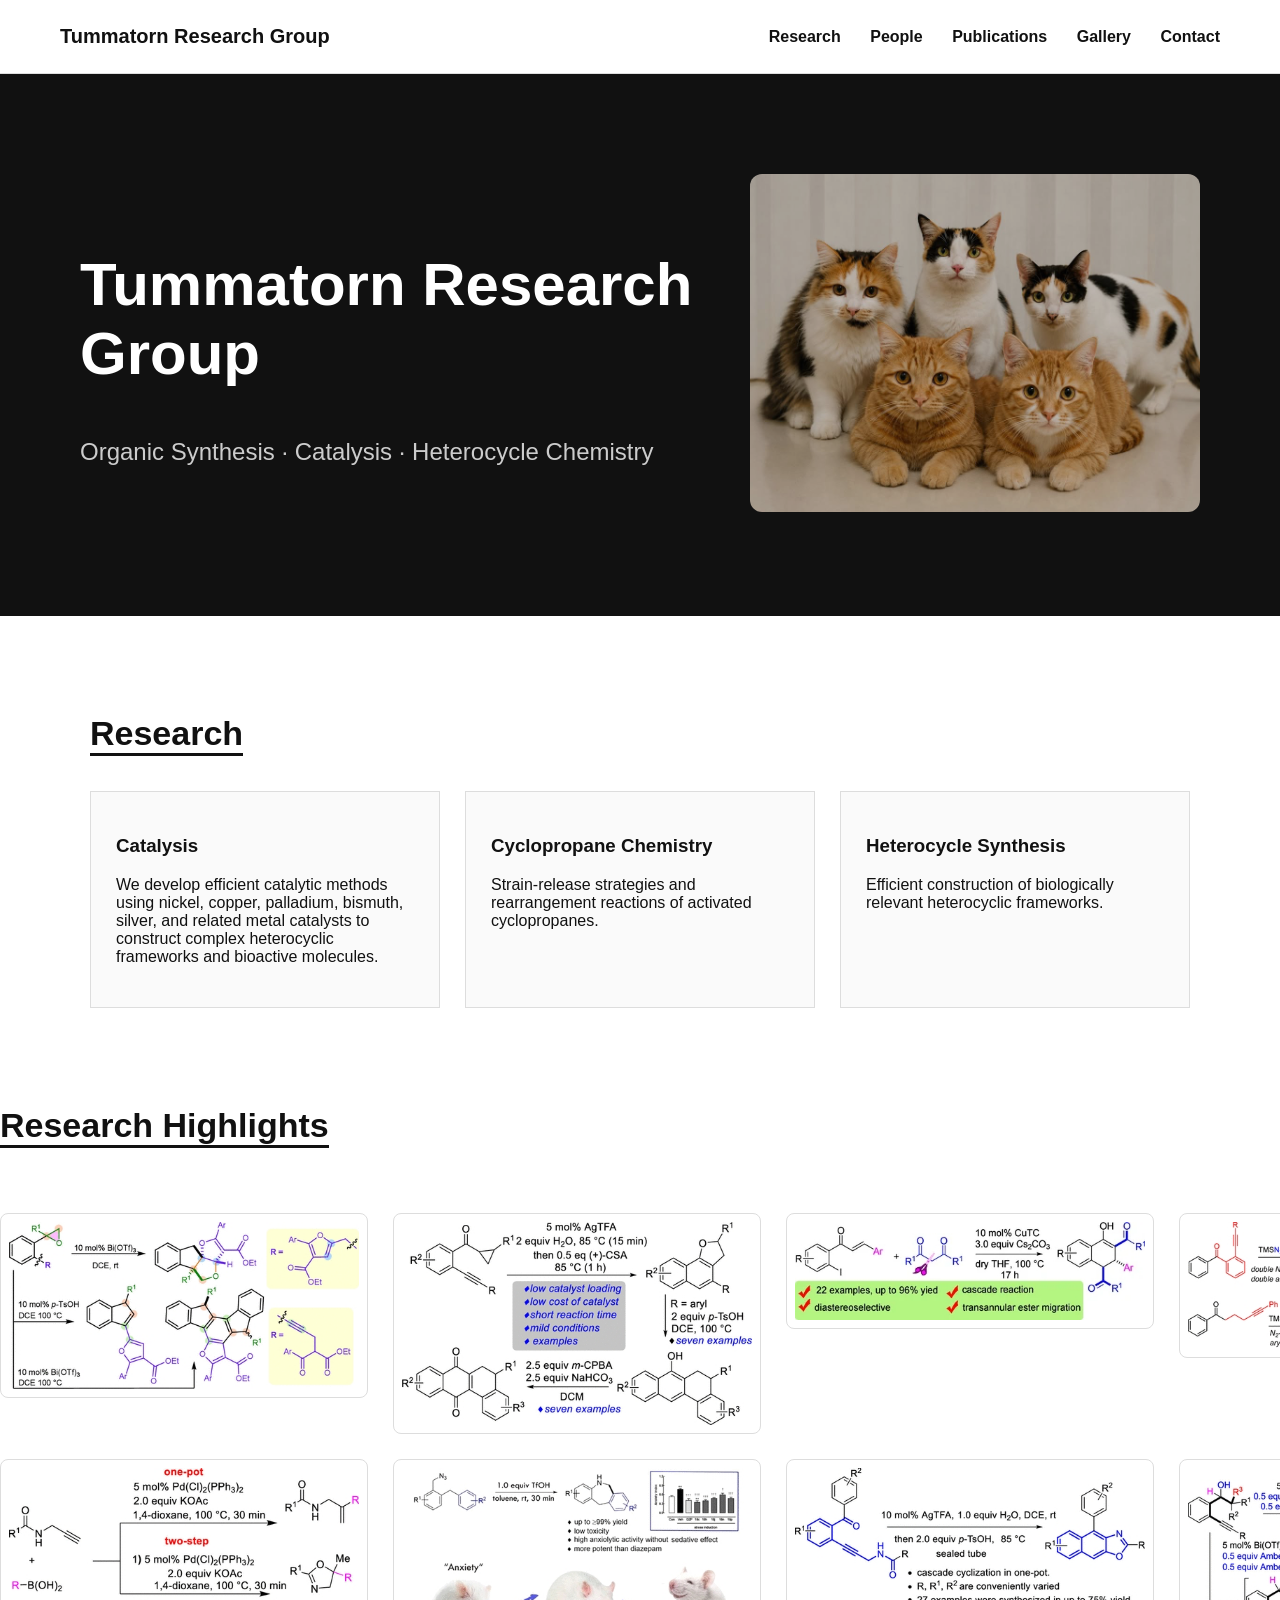
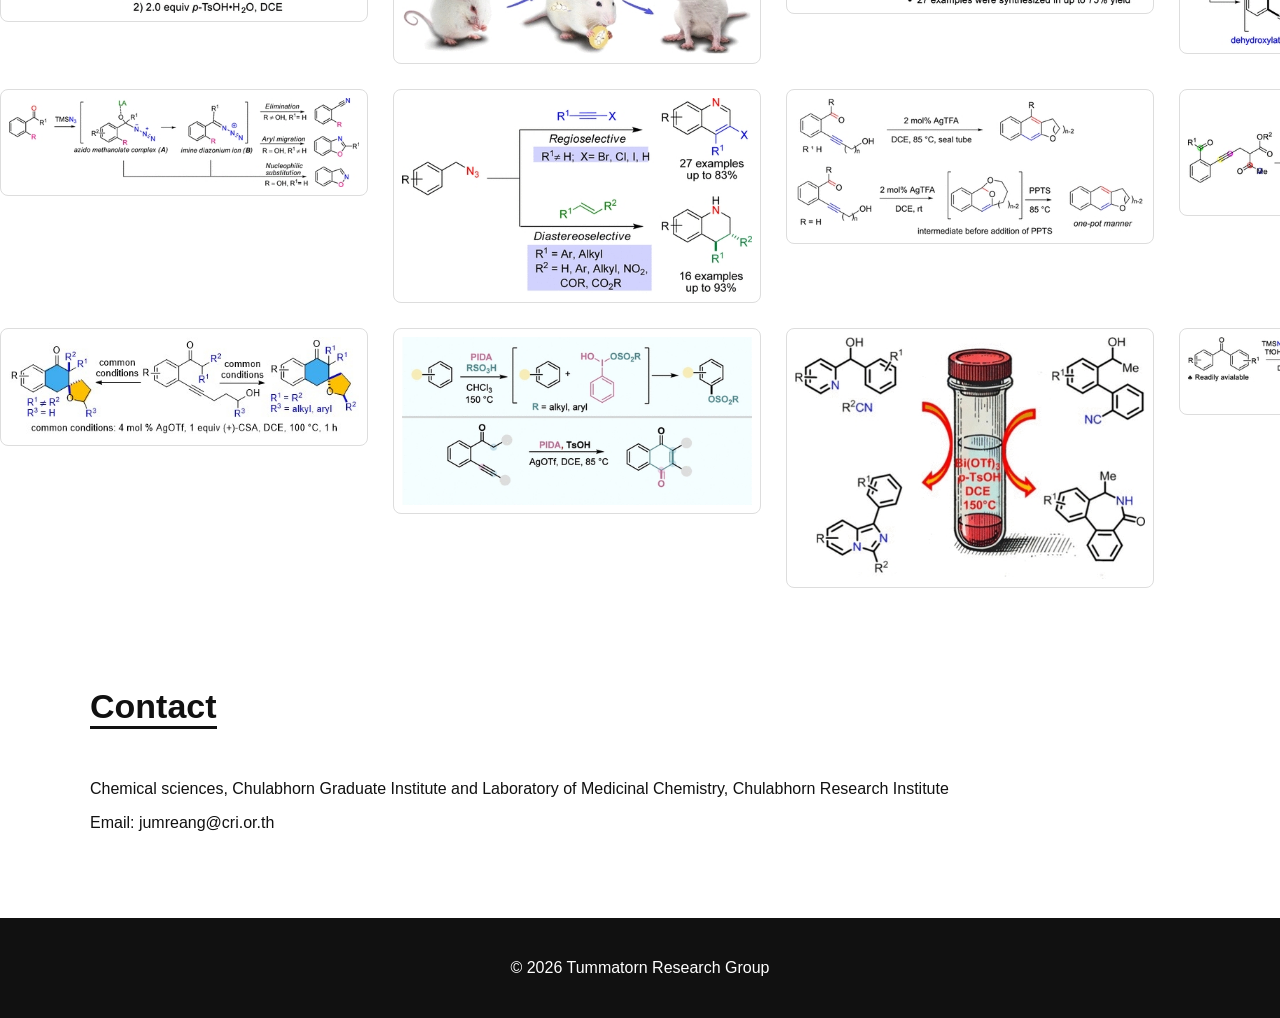
==== index.html @ 8739483e "Update index.html" ====
<!DOCTYPE html>
<html lang="en">
<head>
  <meta charset="UTF-8">
  <title>Tummatorn Research Group</title>
  <meta name="google-site-verification" content="fMdyhlniX2d-eX3j_eBW27ZruxDS_fB_TSDBjYBhzy8" />
  <meta name="description" content="Organic chemistry research group at Chulabhorn Graduate Institute focusing on catalysis, azide chemistry, nucleosides, and bioactive molecules.">
  <link rel="stylesheet" href="style.css?v=21">
</head>
<body>

<header>
  <div class="logo">Tummatorn Research Group</div>

  <nav>
  <a href="index.html#research">Research</a>
  <a href="people.html">People</a>
  <a href="publications.html">Publications</a>
  <a href="gallery.html">Gallery</a>
  <a href="index.html#contact">Contact</a>
</nav>
</header>

<section class="hero">

  <div class="hero-text">
    <h1>Tummatorn Research Group</h1>
    <p>Organic Synthesis · Catalysis · Heterocycle Chemistry</p>
  </div>

  <div class="hero-image">
    <img src="images/group-photo.jpg"
     alt="Research Group"
     style="width:450px !important; height:auto;">
  </div>

</section>

<section id="research">
  <h2>Research</h2>
  <div class="grid">
    <div class="card">
      <h3>Catalysis</h3>
      <p>We develop efficient catalytic methods using nickel, copper, palladium, bismuth, silver, and related metal catalysts to construct complex heterocyclic frameworks and bioactive molecules.</p>
    </div>
    <div class="card">
      <h3>Cyclopropane Chemistry</h3>
      <p>Strain-release strategies and rearrangement reactions of activated cyclopropanes.</p>
    </div>
    <div class="card">
      <h3>Heterocycle Synthesis</h3>
      <p>Efficient construction of biologically relevant heterocyclic frameworks.</p>
    </div>
  </div>
</section>
  </div>

  <h2>Research Highlights</h2>

<div style="display:grid;
            grid-template-columns:repeat(4, 1fr);
            gap:25px;
            justify-items:center;
            margin-top:30px;">

  <img src="images/research1.jpg"
     style="width:350px;
            height:auto;
            border:1px solid #ddd;
            border-radius:8px;
            padding:8px;
            background:white;">
  <img src="images/research2.jpg"
     style="width:350px;
            height:auto;
            border:1px solid #ddd;
            border-radius:8px;
            padding:8px;
            background:white;">
  <img src="images/research3.jpg"
     style="width:350px;
            height:auto;
            border:1px solid #ddd;
            border-radius:8px;
            padding:8px;
            background:white;">
  <img src="images/research4.jpg"
     style="width:350px;
            height:auto;
            border:1px solid #ddd;
            border-radius:8px;
            padding:8px;
            background:white;">


  <img src="images/research5.jpg"
     style="width:350px;
            height:auto;
            border:1px solid #ddd;
            border-radius:8px;
            padding:8px;
            background:white;">
  <img src="images/research6.jpg"
     style="width:350px;
            height:auto;
            border:1px solid #ddd;
            border-radius:8px;
            padding:8px;
            background:white;">
  <img src="images/research7.jpg"
     style="width:350px;
            height:auto;
            border:1px solid #ddd;
            border-radius:8px;
            padding:8px;
            background:white;">
  <img src="images/research8.jpg"
     style="width:350px;
            height:auto;
            border:1px solid #ddd;
            border-radius:8px;
            padding:8px;
            background:white;">

  <img src="images/research9.jpg"
     style="width:350px;
            height:auto;
            border:1px solid #ddd;
            border-radius:8px;
            padding:8px;
            background:white;">
  <img src="images/research10.jpg"
     style="width:350px;
            height:auto;
            border:1px solid #ddd;
            border-radius:8px;
            padding:8px;
            background:white;">
  <img src="images/research11.jpg"
     style="width:350px;
            height:auto;
            border:1px solid #ddd;
            border-radius:8px;
            padding:8px;
            background:white;">
  <img src="images/research12.jpg"
     style="width:350px;
            height:auto;
            border:1px solid #ddd;
            border-radius:8px;
            padding:8px;
            background:white;">

  <img src="images/research13.jpg"
     style="width:350px;
            height:auto;
            border:1px solid #ddd;
            border-radius:8px;
            padding:8px;
            background:white;">
  <img src="images/research14.jpg"
     style="width:350px;
            height:auto;
            border:1px solid #ddd;
            border-radius:8px;
            padding:8px;
            background:white;">
  <img src="images/research15.jpg"
     style="width:350px;
            height:auto;
            border:1px solid #ddd;
            border-radius:8px;
            padding:8px;
            background:white;">
  <img src="images/research16.jpg"
     style="width:350px;
            height:auto;
            border:1px solid #ddd;
            border-radius:8px;
            padding:8px;
            background:white;">

  
</div>

</section>

<section id="contact">
  <h2>Contact</h2>
  <p>Chemical sciences, Chulabhorn Graduate Institute and Laboratory of Medicinal Chemistry, Chulabhorn Research Institute </p>
  <p>Email: jumreang@cri.or.th</p>
</section>

<footer>
  <p>© 2026 Tummatorn Research Group</p>
</footer>

</body>
</html>
---- style.css ----
body {
  margin: 0;
  font-family: Arial, Helvetica, sans-serif;
  background: #ffffff;
  color: #111;
}

header {
  display: flex;
  justify-content: space-between;
  align-items: center;
  padding: 25px 60px;
  border-bottom: 1px solid #ddd;
  background: white;
}

.logo {
  font-weight: bold;
  font-size: 20px;
}

.logo a {
  color: #111;
  text-decoration: none;
}

nav a {
  margin-left: 25px;
  text-decoration: none;
  color: #111;
  font-weight: bold;
}

nav a:hover {
  border-bottom: 2px solid #111;
}

.hero {
  display: flex;
  justify-content: space-between;
  align-items: center;

  padding: 100px 80px;

  background: #111;
  color: white;
}

.hero-text {
  flex: 1;
}

.hero-text h1 {
  font-size: 60px;
}

.hero-text p {
  font-size: 24px;
  color: #ccc;
}

.hero-image img {
  width: 320px;
  opacity: 0.85;
  border-radius: 12px;
}
section {
  padding: 70px 90px;
}

h2 {
  font-size: 34px;
  border-bottom: 3px solid #111;
  display: inline-block;
  margin-bottom: 35px;
}

.grid {
  display: grid;
  grid-template-columns: repeat(3, 1fr);
  gap: 25px;
}

.card {
  border: 1px solid #ddd;
  padding: 25px;
  background: #fafafa;
}

footer {
  background: #111;
  color: white;
  text-align: center;
  padding: 25px;
}

/* Publications Page */

.pub-hero {
  padding: 90px 60px;
  background: #111;
  color: white;
  text-align: center;
}

.pub-hero h1 {
  font-size: 52px;
  margin-bottom: 15px;
}

.pub-hero p {
  color: #ccc;
}

.pub-count {
  color: white !important;
  font-weight: bold;
}

.pub-section {
  max-width: 1100px;
  margin: auto;
  padding: 60px;
}

.pub-list {
  list-style: none;
  padding-left: 0;
}

.pub-list li {
  border-bottom: 1px solid #ddd;
  padding-bottom: 15px;
  margin-bottom: 15px;
  line-height: 1.7;
}

.pub-number {
  font-weight: bold;
}
.people-grid {
  display: flex;
  flex-wrap: wrap;
  gap: 30px;
  margin-bottom: 50px;
}

.person-card {
  width: 250px;
  text-align: center;
}

.person-card img {
  width: 220px;
  height: 220px;
  object-fit: cover;
  border-radius: 50%;
}

.person-card h3 {
  margin-top: 15px;
  margin-bottom: 5px;
}

.alumni-list {
  margin-bottom: 30px;
  line-height: 1.8;
}
/* Better People Page */

.people-hero {
  padding: 90px 60px;
  background: #111;
  color: white;
  text-align: center;
}

.people-hero h1 {
  font-size: 52px;
  margin-bottom: 10px;
}

.people-section {
  max-width: 1200px;
  margin: auto;
  padding: 60px 40px;
}

.people-grid {
  display: grid;
  grid-template-columns: repeat(auto-fit, minmax(260px, 1fr));
  gap: 30px;
  margin-bottom: 70px;
}

.person-card {
  background: white;
  border: 1px solid #ddd;
  padding: 28px;
  text-align: center;
  min-height: 430px;
  box-shadow: 0 4px 14px rgba(0,0,0,0.08);
}

.person-card img {
  width: 210px;
  height: 210px;
  object-fit: cover;
  border-radius: 50%;
  display: block;
  margin: 0 auto 20px auto;
}

.person-card h3 {
  font-size: 22px;
  margin: 10px 0;
}

.person-card p {
  font-size: 15px;
  line-height: 1.45;
  margin: 12px 0;
}

.alumni-list {
  background: #fafafa;
  border-left: 4px solid #111;
  padding: 20px 30px;
  line-height: 1.8;
}
/* Publications page */
.pub-hero {
  padding: 90px 60px;
  background: #111;
  color: white;
  text-align: center;
}

.pub-hero h1 {
  font-size: 52px;
  margin-bottom: 10px;
}

.pub-hero p {
  color: #ccc;
  font-size: 18px;
}

.pub-section {
  max-width: 1100px;
  margin: auto;
  padding: 60px 40px;
}

.pub-count {
  font-weight: bold;
  margin-bottom: 35px;
}

.pub-list {
  line-height: 1.7;
  padding-left: 25px;
  margin-bottom: 55px;
}

.pub-list li {
  margin-bottom: 18px;
  padding-bottom: 16px;
  border-bottom: 1px solid #ddd;
}

.pub-list strong {
  font-weight: 700;
}

.pub-list em {
  font-style: italic;
}
/* ===== Publications Page ===== */

.pub-hero {
  padding: 90px 60px;
  background: #111;
  color: white;
  text-align: center;
}

.pub-hero h1 {
  font-size: 52px;
  margin-bottom: 10px;
}

.pub-hero p {
  color: #ccc;
  font-size: 18px;
}

.pub-section {
  max-width: 1100px;
  margin: auto;
  padding: 60px 40px;
}

.pub-count {
  font-weight: bold;
  margin-bottom: 35px;
}

.pub-list {
  line-height: 1.7;
  padding-left: 25px;
  margin-bottom: 55px;
}

.pub-list li {
  margin-bottom: 18px;
  padding-bottom: 16px;
  border-bottom: 1px solid #ddd;
}

.pub-list strong {
  font-weight: 700;
}

/* Research Highlights */

#research .research-gallery {
  display: grid !important;
  grid-template-columns: repeat(4, 1fr) !important;
  gap: 25px !important;
  margin-top: 30px !important;
}

#research .research-gallery img {
  width: 160px !important;
  height: 110px !important;

  object-fit: contain !important;

  border: 1px solid #ddd !important;
  border-radius: 8px !important;
  background: white !important;
  padding: 8px !important;

  display: block !important;
  margin: 0 auto !important;
}
.gallery-grid {
  display: grid;
  grid-template-columns: repeat(2, 1fr);
  gap: 30px;
}

.gallery-grid img {
  width: 100%;
  height: 320px;
  object-fit: cover;
  border-radius: 10px;
  border: 1px solid #ddd;
}
.pi-profile {
display: flex;
gap: 40px;
align-items: flex-start;
margin-bottom: 60px;
}

.pi-profile img {
width: 280px;
border-radius: 12px;
}

.pi-info {
flex: 1;
font-size: 15px;
line-height: 1.6;
}

.pi-info h3 {
margin-top: 0;
}

.pi-info h4 {
margin-top: 25px;
margin-bottom: 10px;
border-bottom: 1px solid #ddd;
padding-bottom: 5px;
}

.pi-info ul {
padding-left: 20px;
}
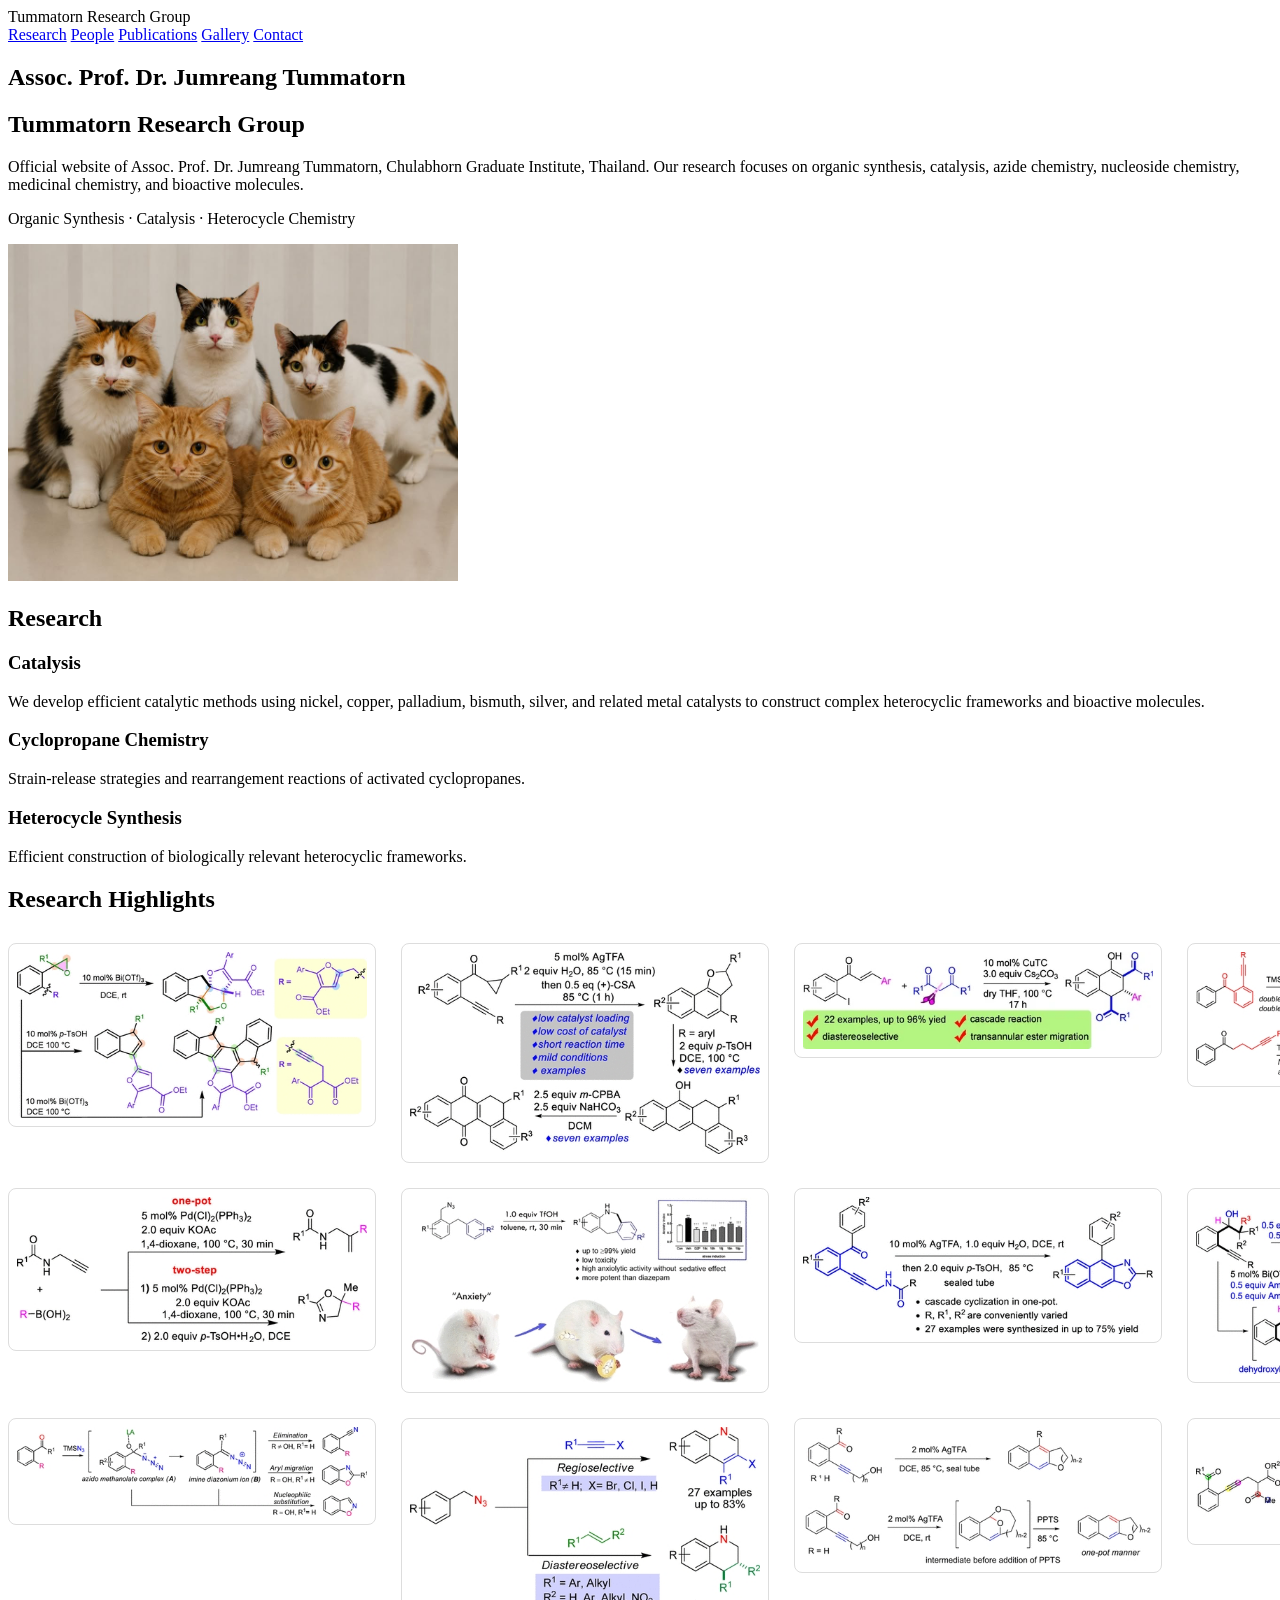
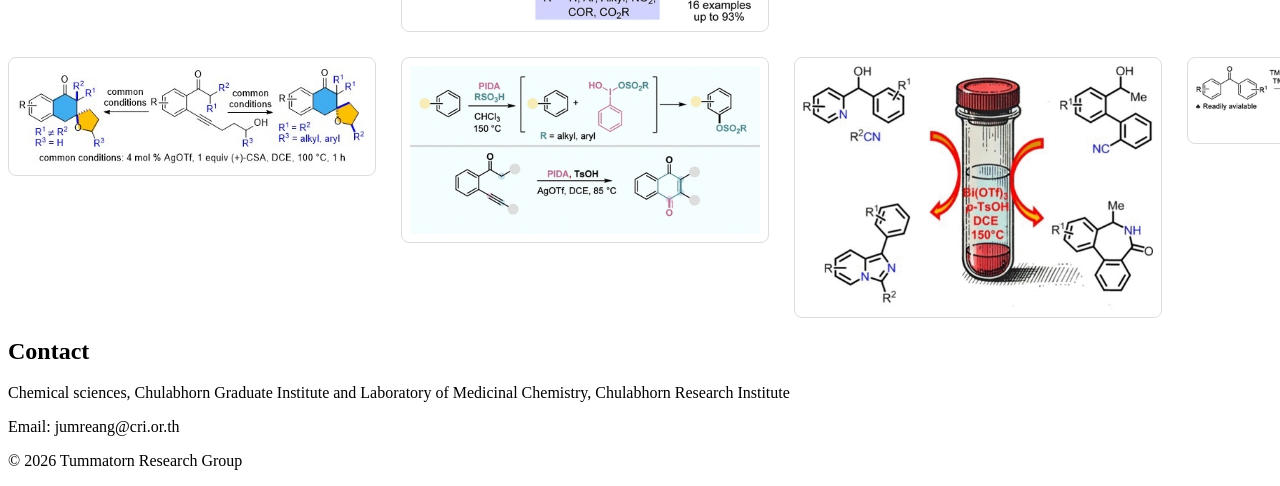
==== commit ea331ca1: "Update index.html" ====
--- a/index.html
+++ b/index.html
@@ -2,10 +2,32 @@
 <html lang="en">
 <head>
   <meta charset="UTF-8">
-  <title>Tummatorn Research Group</title>
-  <meta name="google-site-verification" content="fMdyhlniX2d-eX3j_eBW27ZruxDS_fB_TSDBjYBhzy8" />
-  <meta name="description" content="Organic chemistry research group at Chulabhorn Graduate Institute focusing on catalysis, azide chemistry, nucleosides, and bioactive molecules.">
-  <link rel="stylesheet" href="style.css?v=21">
+  <title>Assoc. Prof. Dr. Jumreang Tummatorn | Tummatorn Research Group</title>
+<meta name="description" content="Official website of Assoc. Prof. Dr. Jumreang Tummatorn, Chulabhorn Graduate Institute. Research in organic synthesis, catalysis, azide chemistry, nucleosides, medicinal chemistry, and bioactive molecules.">
+<link rel="canonical" href="https://jtummatorn-png.github.io/Tummatorn-research-group/">
+<script type="application/ld+json">
+{
+  "@context": "https://schema.org",
+  "@type": "Person",
+  "name": "Jumreang Tummatorn",
+  "honorificPrefix": "Assoc. Prof. Dr.",
+  "jobTitle": "Associate Professor",
+  "affiliation": {
+    "@type": "CollegeOrUniversity",
+    "name": "Chulabhorn Graduate Institute"
+  },
+  "worksFor": {
+    "@type": "Organization",
+    "name": "Chulabhorn Graduate Institute"
+  },
+  "url": "https://jtummatorn-png.github.io/Tummatorn-research-group/",
+  "sameAs": [
+    "ใส่ลิงก์ Google Scholar",
+    "ใส่ลิงก์ ORCID",
+    "ใส่ลิงก์ ResearchGate หรือ Scopus ถ้ามี"
+  ]
+}
+</script>  
 </head>
 <body>
 
@@ -24,7 +46,14 @@
 <section class="hero">
 
   <div class="hero-text">
-    <h1>Tummatorn Research Group</h1>
+<h1>Assoc. Prof. Dr. Jumreang Tummatorn</h1>
+<h2>Tummatorn Research Group</h2>
+    <p>
+Official website of Assoc. Prof. Dr. Jumreang Tummatorn, 
+Chulabhorn Graduate Institute, Thailand. 
+Our research focuses on organic synthesis, catalysis, azide chemistry, 
+nucleoside chemistry, medicinal chemistry, and bioactive molecules.
+</p>
     <p>Organic Synthesis · Catalysis · Heterocycle Chemistry</p>
   </div>
 
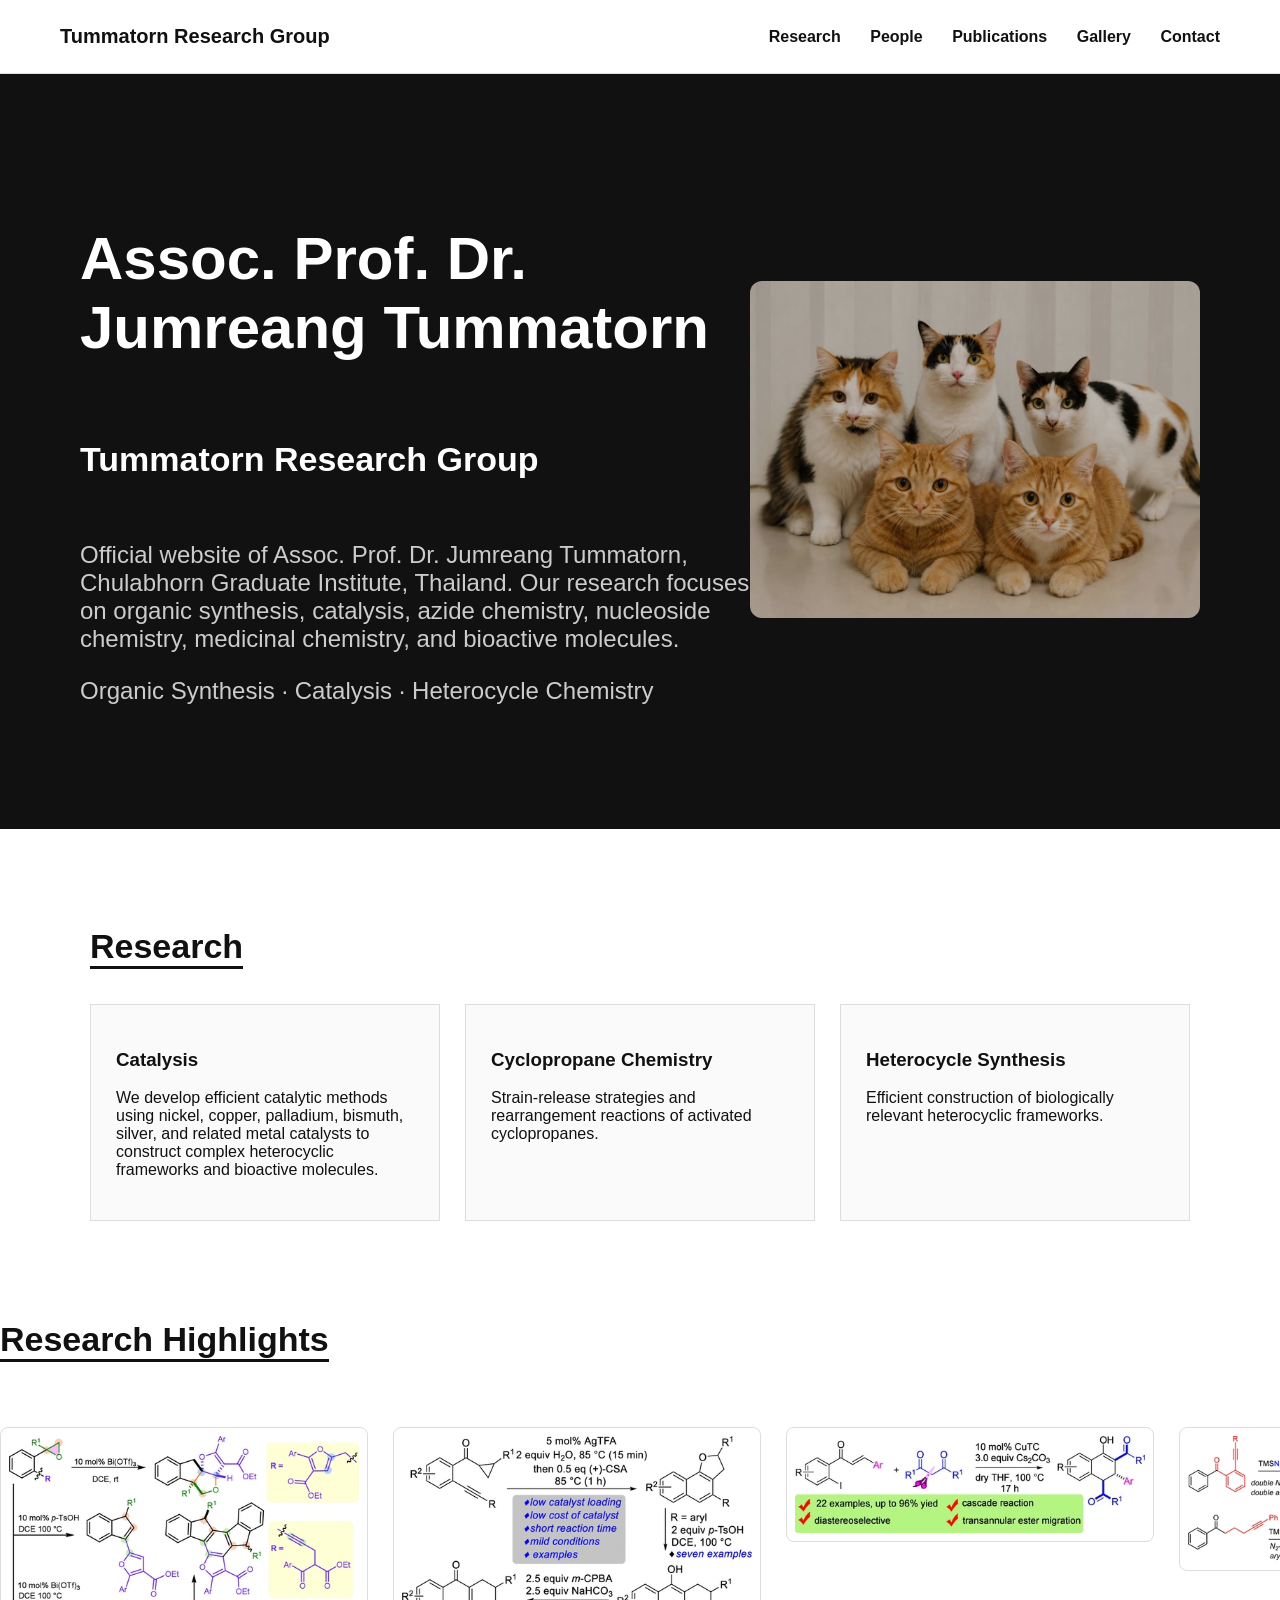
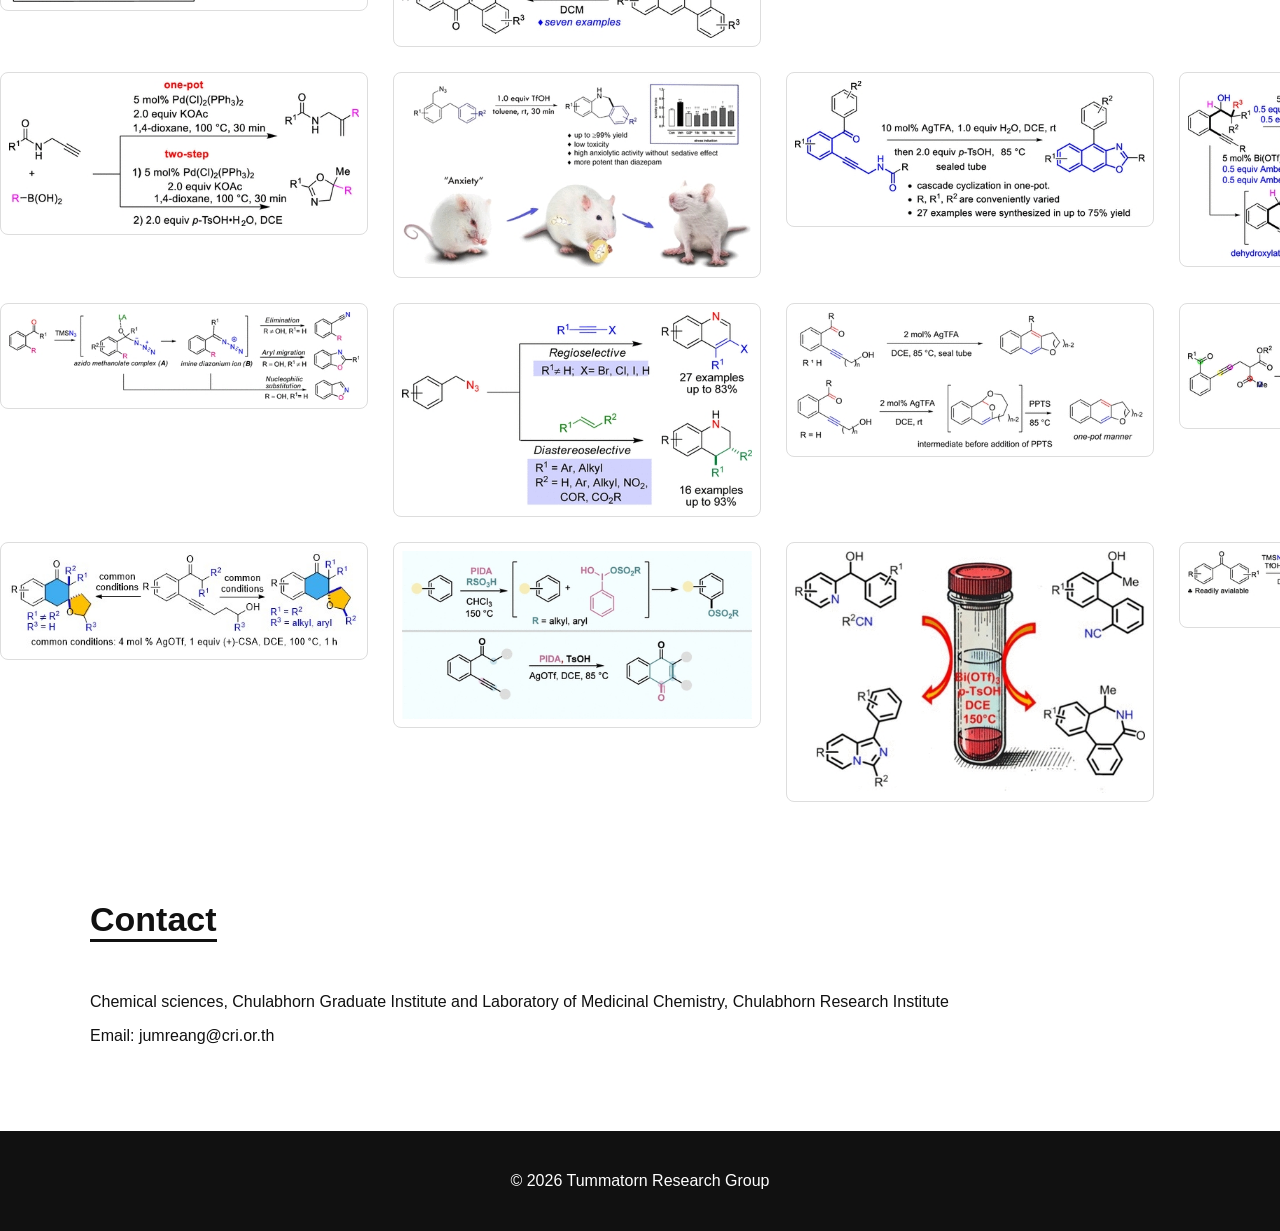
==== commit 17e05348: "Update index.html" ====
--- a/index.html
+++ b/index.html
@@ -5,29 +5,31 @@
   <title>Assoc. Prof. Dr. Jumreang Tummatorn | Tummatorn Research Group</title>
 <meta name="description" content="Official website of Assoc. Prof. Dr. Jumreang Tummatorn, Chulabhorn Graduate Institute. Research in organic synthesis, catalysis, azide chemistry, nucleosides, medicinal chemistry, and bioactive molecules.">
 <link rel="canonical" href="https://jtummatorn-png.github.io/Tummatorn-research-group/">
-<script type="application/ld+json">
-{
-  "@context": "https://schema.org",
-  "@type": "Person",
-  "name": "Jumreang Tummatorn",
-  "honorificPrefix": "Assoc. Prof. Dr.",
-  "jobTitle": "Associate Professor",
-  "affiliation": {
-    "@type": "CollegeOrUniversity",
-    "name": "Chulabhorn Graduate Institute"
-  },
-  "worksFor": {
-    "@type": "Organization",
-    "name": "Chulabhorn Graduate Institute"
-  },
-  "url": "https://jtummatorn-png.github.io/Tummatorn-research-group/",
-  "sameAs": [
-    "ใส่ลิงก์ Google Scholar",
-    "ใส่ลิงก์ ORCID",
-    "ใส่ลิงก์ ResearchGate หรือ Scopus ถ้ามี"
-  ]
-}
-</script>  
+<head>
+  <meta charset="UTF-8">
+  <title>Assoc. Prof. Dr. Jumreang Tummatorn | Tummatorn Research Group</title>
+  <meta name="description" content="Official website of Assoc. Prof. Dr. Jumreang Tummatorn, Chulabhorn Graduate Institute. Research in organic synthesis, catalysis, azide chemistry, nucleosides, medicinal chemistry, and bioactive molecules.">
+  <link rel="canonical" href="https://jtummatorn-png.github.io/Tummatorn-research-group/">
+  <link rel="stylesheet" href="style.css">
+
+  <script type="application/ld+json">
+  {
+    "@context": "https://schema.org",
+    "@type": "Person",
+    "name": "Jumreang Tummatorn",
+    "honorificPrefix": "Assoc. Prof. Dr.",
+    "jobTitle": "Associate Professor",
+    "affiliation": {
+      "@type": "CollegeOrUniversity",
+      "name": "Chulabhorn Graduate Institute"
+    },
+    "url": "https://jtummatorn-png.github.io/Tummatorn-research-group/",
+    "sameAs": [
+      "https://www.researchgate.net/profile/Jumreang-Tummatorn/research"
+    ]
+  }
+  </script>
+</head>
 </head>
 <body>
 
--- a/style.css
+++ b/style.css
@@ -0,0 +1,392 @@
+body {
+  margin: 0;
+  font-family: Arial, Helvetica, sans-serif;
+  background: #ffffff;
+  color: #111;
+}
+
+header {
+  display: flex;
+  justify-content: space-between;
+  align-items: center;
+  padding: 25px 60px;
+  border-bottom: 1px solid #ddd;
+  background: white;
+}
+
+.logo {
+  font-weight: bold;
+  font-size: 20px;
+}
+
+.logo a {
+  color: #111;
+  text-decoration: none;
+}
+
+nav a {
+  margin-left: 25px;
+  text-decoration: none;
+  color: #111;
+  font-weight: bold;
+}
+
+nav a:hover {
+  border-bottom: 2px solid #111;
+}
+
+.hero {
+  display: flex;
+  justify-content: space-between;
+  align-items: center;
+
+  padding: 100px 80px;
+
+  background: #111;
+  color: white;
+}
+
+.hero-text {
+  flex: 1;
+}
+
+.hero-text h1 {
+  font-size: 60px;
+}
+
+.hero-text p {
+  font-size: 24px;
+  color: #ccc;
+}
+
+.hero-image img {
+  width: 320px;
+  opacity: 0.85;
+  border-radius: 12px;
+}
+section {
+  padding: 70px 90px;
+}
+
+h2 {
+  font-size: 34px;
+  border-bottom: 3px solid #111;
+  display: inline-block;
+  margin-bottom: 35px;
+}
+
+.grid {
+  display: grid;
+  grid-template-columns: repeat(3, 1fr);
+  gap: 25px;
+}
+
+.card {
+  border: 1px solid #ddd;
+  padding: 25px;
+  background: #fafafa;
+}
+
+footer {
+  background: #111;
+  color: white;
+  text-align: center;
+  padding: 25px;
+}
+
+/* Publications Page */
+
+.pub-hero {
+  padding: 90px 60px;
+  background: #111;
+  color: white;
+  text-align: center;
+}
+
+.pub-hero h1 {
+  font-size: 52px;
+  margin-bottom: 15px;
+}
+
+.pub-hero p {
+  color: #ccc;
+}
+
+.pub-count {
+  color: white !important;
+  font-weight: bold;
+}
+
+.pub-section {
+  max-width: 1100px;
+  margin: auto;
+  padding: 60px;
+}
+
+.pub-list {
+  list-style: none;
+  padding-left: 0;
+}
+
+.pub-list li {
+  border-bottom: 1px solid #ddd;
+  padding-bottom: 15px;
+  margin-bottom: 15px;
+  line-height: 1.7;
+}
+
+.pub-number {
+  font-weight: bold;
+}
+.people-grid {
+  display: flex;
+  flex-wrap: wrap;
+  gap: 30px;
+  margin-bottom: 50px;
+}
+
+.person-card {
+  width: 250px;
+  text-align: center;
+}
+
+.person-card img {
+  width: 220px;
+  height: 220px;
+  object-fit: cover;
+  border-radius: 50%;
+}
+
+.person-card h3 {
+  margin-top: 15px;
+  margin-bottom: 5px;
+}
+
+.alumni-list {
+  margin-bottom: 30px;
+  line-height: 1.8;
+}
+/* Better People Page */
+
+.people-hero {
+  padding: 90px 60px;
+  background: #111;
+  color: white;
+  text-align: center;
+}
+
+.people-hero h1 {
+  font-size: 52px;
+  margin-bottom: 10px;
+}
+
+.people-section {
+  max-width: 1200px;
+  margin: auto;
+  padding: 60px 40px;
+}
+
+.people-grid {
+  display: grid;
+  grid-template-columns: repeat(auto-fit, minmax(260px, 1fr));
+  gap: 30px;
+  margin-bottom: 70px;
+}
+
+.person-card {
+  background: white;
+  border: 1px solid #ddd;
+  padding: 28px;
+  text-align: center;
+  min-height: 430px;
+  box-shadow: 0 4px 14px rgba(0,0,0,0.08);
+}
+
+.person-card img {
+  width: 210px;
+  height: 210px;
+  object-fit: cover;
+  border-radius: 50%;
+  display: block;
+  margin: 0 auto 20px auto;
+}
+
+.person-card h3 {
+  font-size: 22px;
+  margin: 10px 0;
+}
+
+.person-card p {
+  font-size: 15px;
+  line-height: 1.45;
+  margin: 12px 0;
+}
+
+.alumni-list {
+  background: #fafafa;
+  border-left: 4px solid #111;
+  padding: 20px 30px;
+  line-height: 1.8;
+}
+/* Publications page */
+.pub-hero {
+  padding: 90px 60px;
+  background: #111;
+  color: white;
+  text-align: center;
+}
+
+.pub-hero h1 {
+  font-size: 52px;
+  margin-bottom: 10px;
+}
+
+.pub-hero p {
+  color: #ccc;
+  font-size: 18px;
+}
+
+.pub-section {
+  max-width: 1100px;
+  margin: auto;
+  padding: 60px 40px;
+}
+
+.pub-count {
+  font-weight: bold;
+  margin-bottom: 35px;
+}
+
+.pub-list {
+  line-height: 1.7;
+  padding-left: 25px;
+  margin-bottom: 55px;
+}
+
+.pub-list li {
+  margin-bottom: 18px;
+  padding-bottom: 16px;
+  border-bottom: 1px solid #ddd;
+}
+
+.pub-list strong {
+  font-weight: 700;
+}
+
+.pub-list em {
+  font-style: italic;
+}
+/* ===== Publications Page ===== */
+
+.pub-hero {
+  padding: 90px 60px;
+  background: #111;
+  color: white;
+  text-align: center;
+}
+
+.pub-hero h1 {
+  font-size: 52px;
+  margin-bottom: 10px;
+}
+
+.pub-hero p {
+  color: #ccc;
+  font-size: 18px;
+}
+
+.pub-section {
+  max-width: 1100px;
+  margin: auto;
+  padding: 60px 40px;
+}
+
+.pub-count {
+  font-weight: bold;
+  margin-bottom: 35px;
+}
+
+.pub-list {
+  line-height: 1.7;
+  padding-left: 25px;
+  margin-bottom: 55px;
+}
+
+.pub-list li {
+  margin-bottom: 18px;
+  padding-bottom: 16px;
+  border-bottom: 1px solid #ddd;
+}
+
+.pub-list strong {
+  font-weight: 700;
+}
+
+/* Research Highlights */
+
+#research .research-gallery {
+  display: grid !important;
+  grid-template-columns: repeat(4, 1fr) !important;
+  gap: 25px !important;
+  margin-top: 30px !important;
+}
+
+#research .research-gallery img {
+  width: 160px !important;
+  height: 110px !important;
+
+  object-fit: contain !important;
+
+  border: 1px solid #ddd !important;
+  border-radius: 8px !important;
+  background: white !important;
+  padding: 8px !important;
+
+  display: block !important;
+  margin: 0 auto !important;
+}
+.gallery-grid {
+  display: grid;
+  grid-template-columns: repeat(2, 1fr);
+  gap: 30px;
+}
+
+.gallery-grid img {
+  width: 100%;
+  height: 320px;
+  object-fit: cover;
+  border-radius: 10px;
+  border: 1px solid #ddd;
+}
+.pi-profile {
+display: flex;
+gap: 40px;
+align-items: flex-start;
+margin-bottom: 60px;
+}
+
+.pi-profile img {
+width: 280px;
+border-radius: 12px;
+}
+
+.pi-info {
+flex: 1;
+font-size: 15px;
+line-height: 1.6;
+}
+
+.pi-info h3 {
+margin-top: 0;
+}
+
+.pi-info h4 {
+margin-top: 25px;
+margin-bottom: 10px;
+border-bottom: 1px solid #ddd;
+padding-bottom: 5px;
+}
+
+.pi-info ul {
+padding-left: 20px;
+}
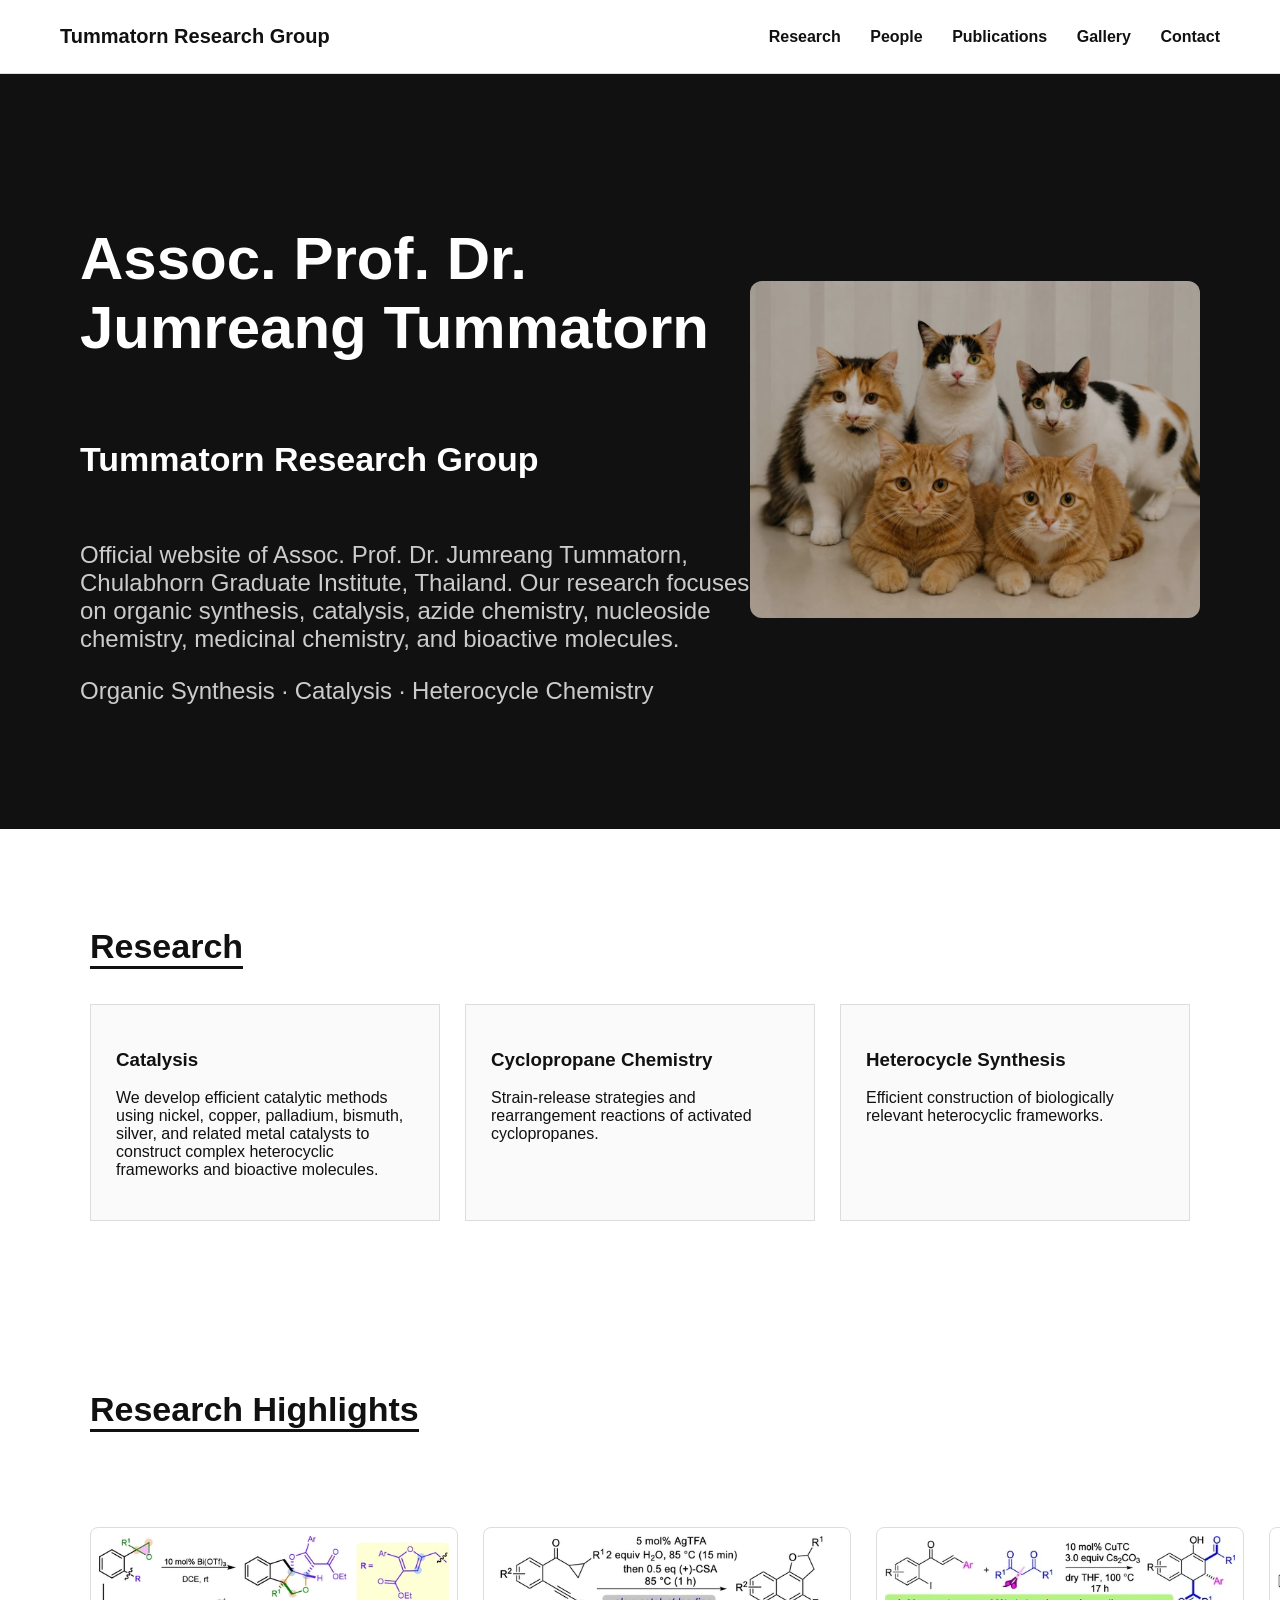
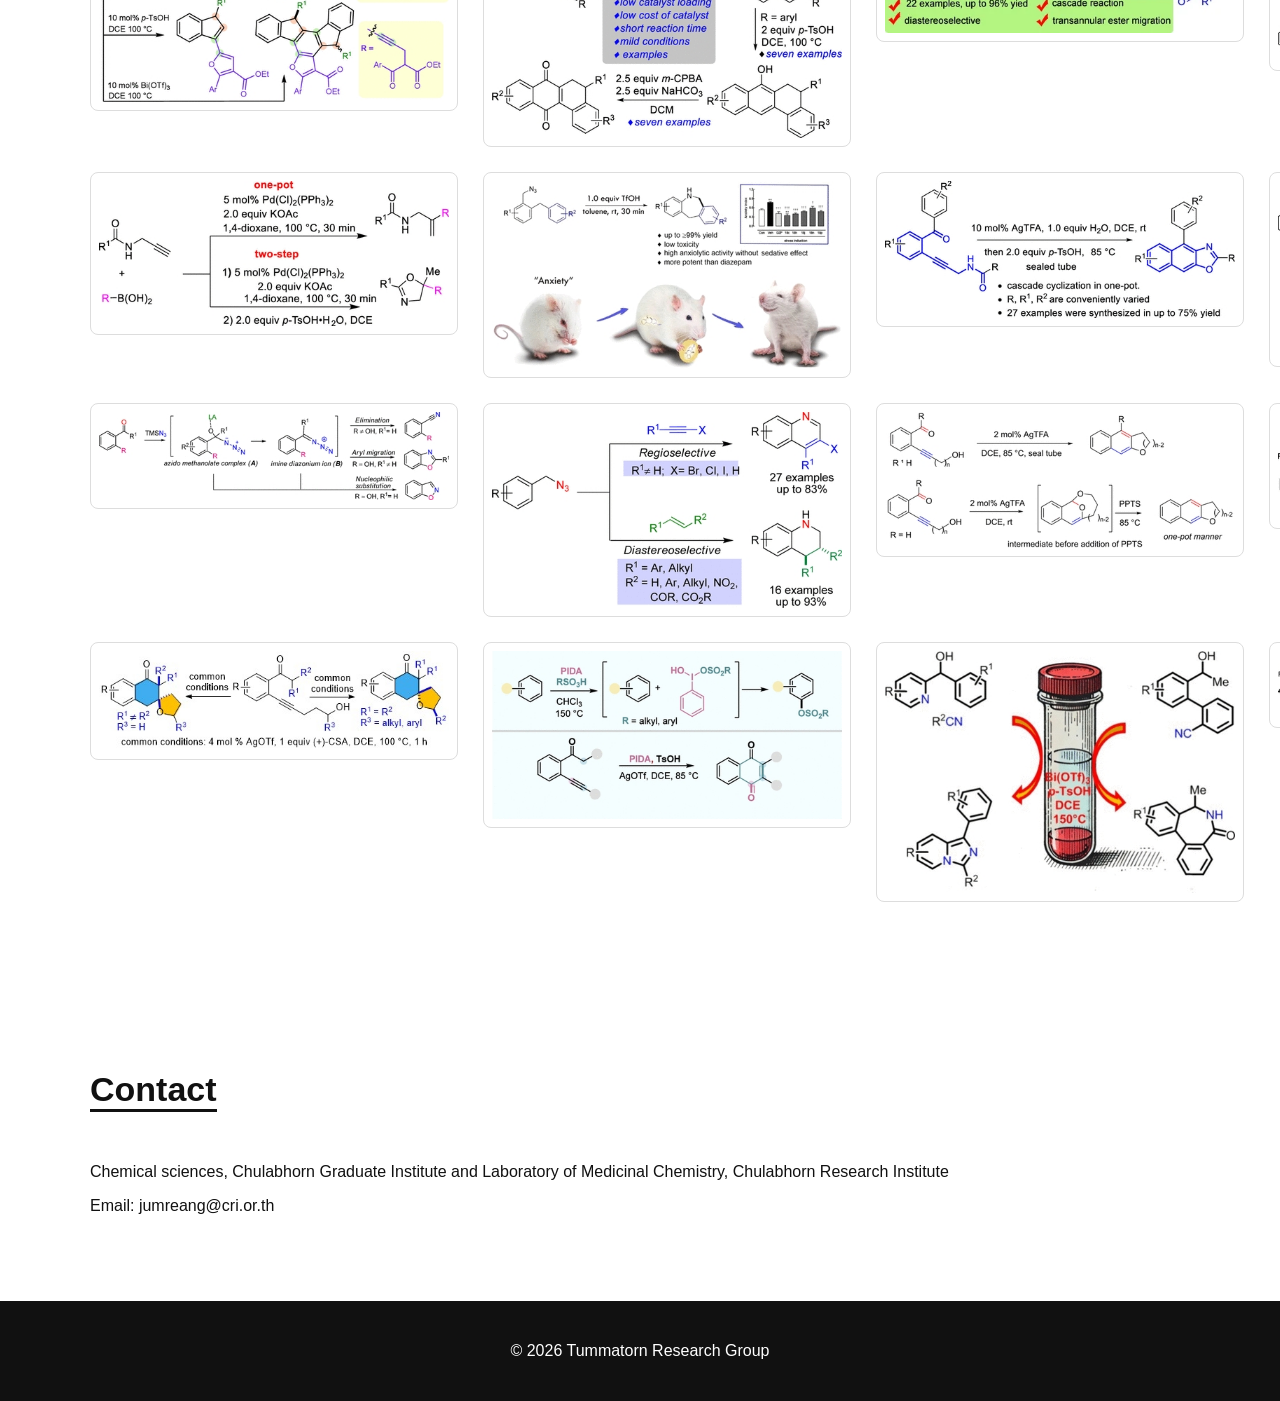
==== commit 673653e2: "Update index.html" ====
--- a/index.html
+++ b/index.html
@@ -1,10 +1,5 @@
 <!DOCTYPE html>
 <html lang="en">
-<head>
-  <meta charset="UTF-8">
-  <title>Assoc. Prof. Dr. Jumreang Tummatorn | Tummatorn Research Group</title>
-<meta name="description" content="Official website of Assoc. Prof. Dr. Jumreang Tummatorn, Chulabhorn Graduate Institute. Research in organic synthesis, catalysis, azide chemistry, nucleosides, medicinal chemistry, and bioactive molecules.">
-<link rel="canonical" href="https://jtummatorn-png.github.io/Tummatorn-research-group/">
 <head>
   <meta charset="UTF-8">
   <title>Assoc. Prof. Dr. Jumreang Tummatorn | Tummatorn Research Group</title>
@@ -30,7 +25,6 @@
   }
   </script>
 </head>
-</head>
 <body>
 
 <header>
@@ -82,11 +76,17 @@
       <h3>Heterocycle Synthesis</h3>
       <p>Efficient construction of biologically relevant heterocyclic frameworks.</p>
     </div>
-  </div>
-</section>
-  </div>
-
+  
+</section>
+
+<section>
   <h2>Research Highlights</h2>
+
+  <div style="display:grid;
+              grid-template-columns:repeat(4, 1fr);
+              gap:25px;
+              justify-items:center;
+              margin-top:30px;">
 
 <div style="display:grid;
             grid-template-columns:repeat(4, 1fr);
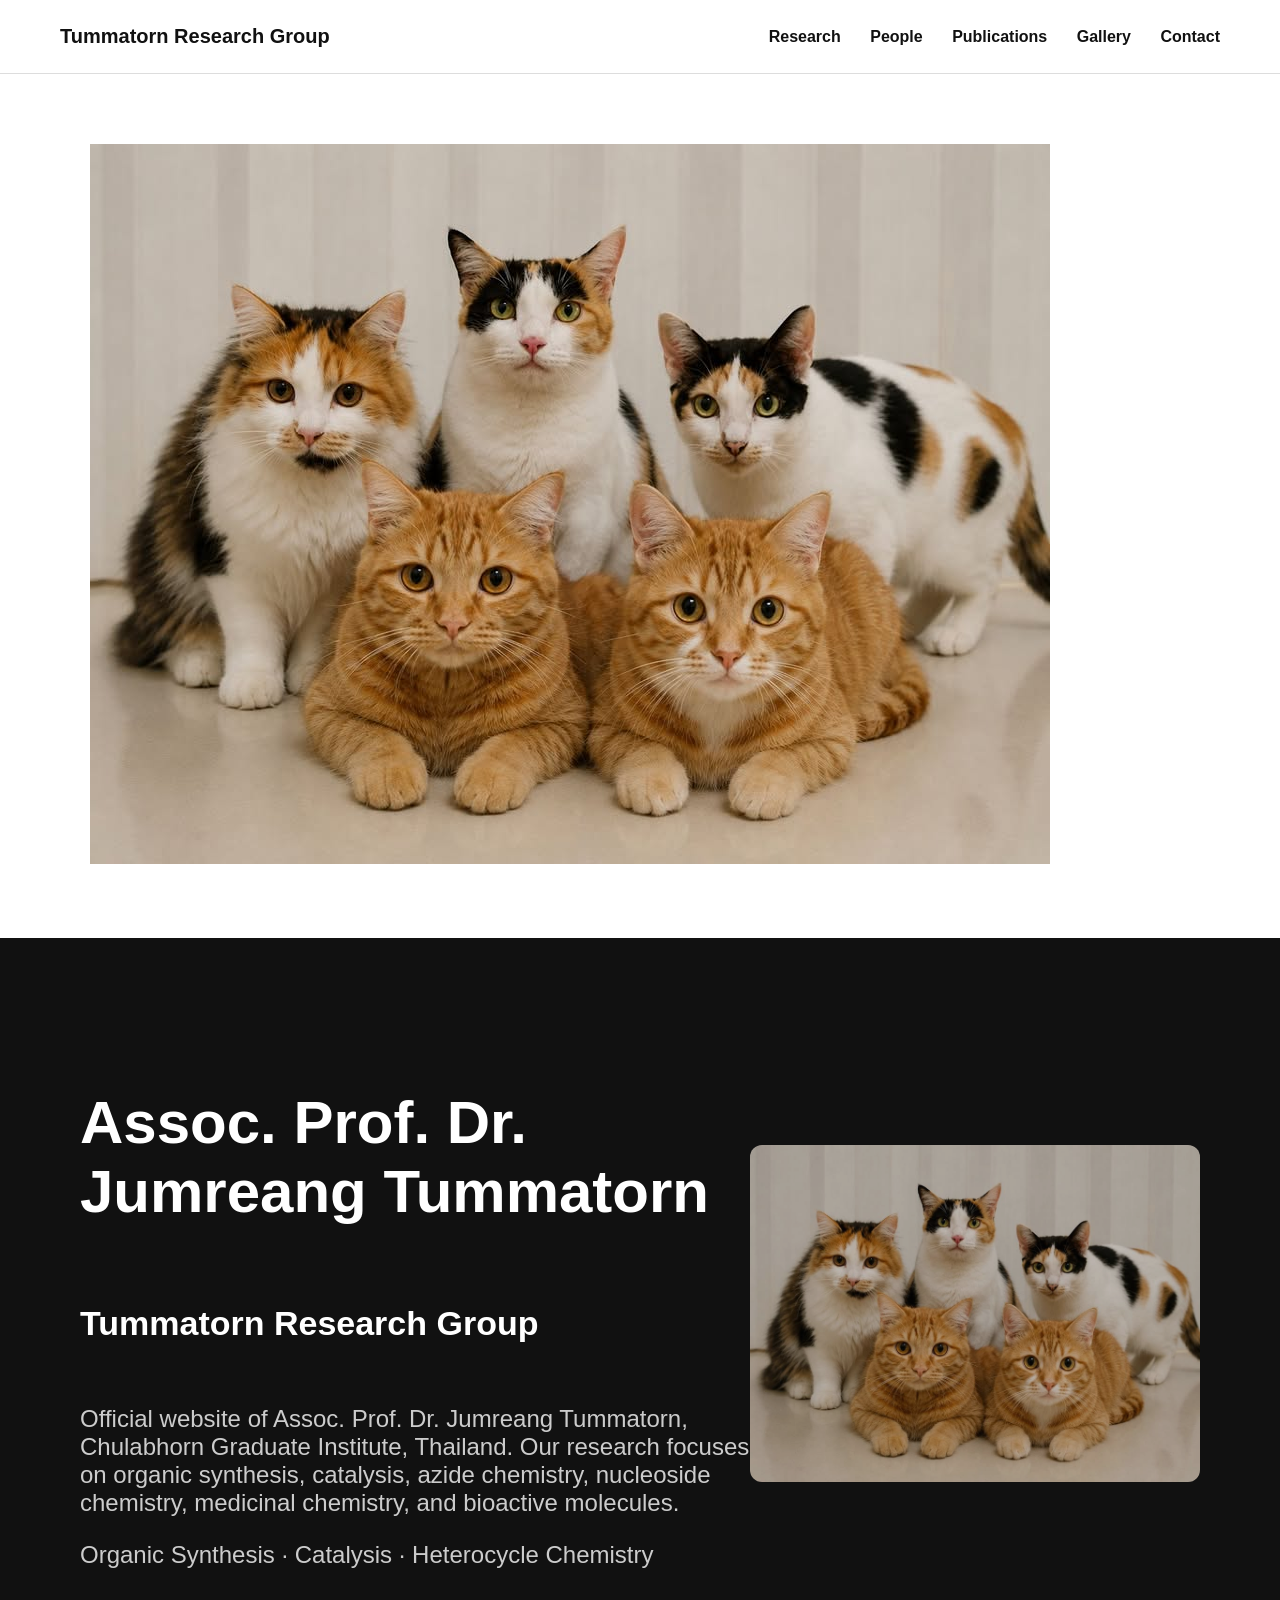
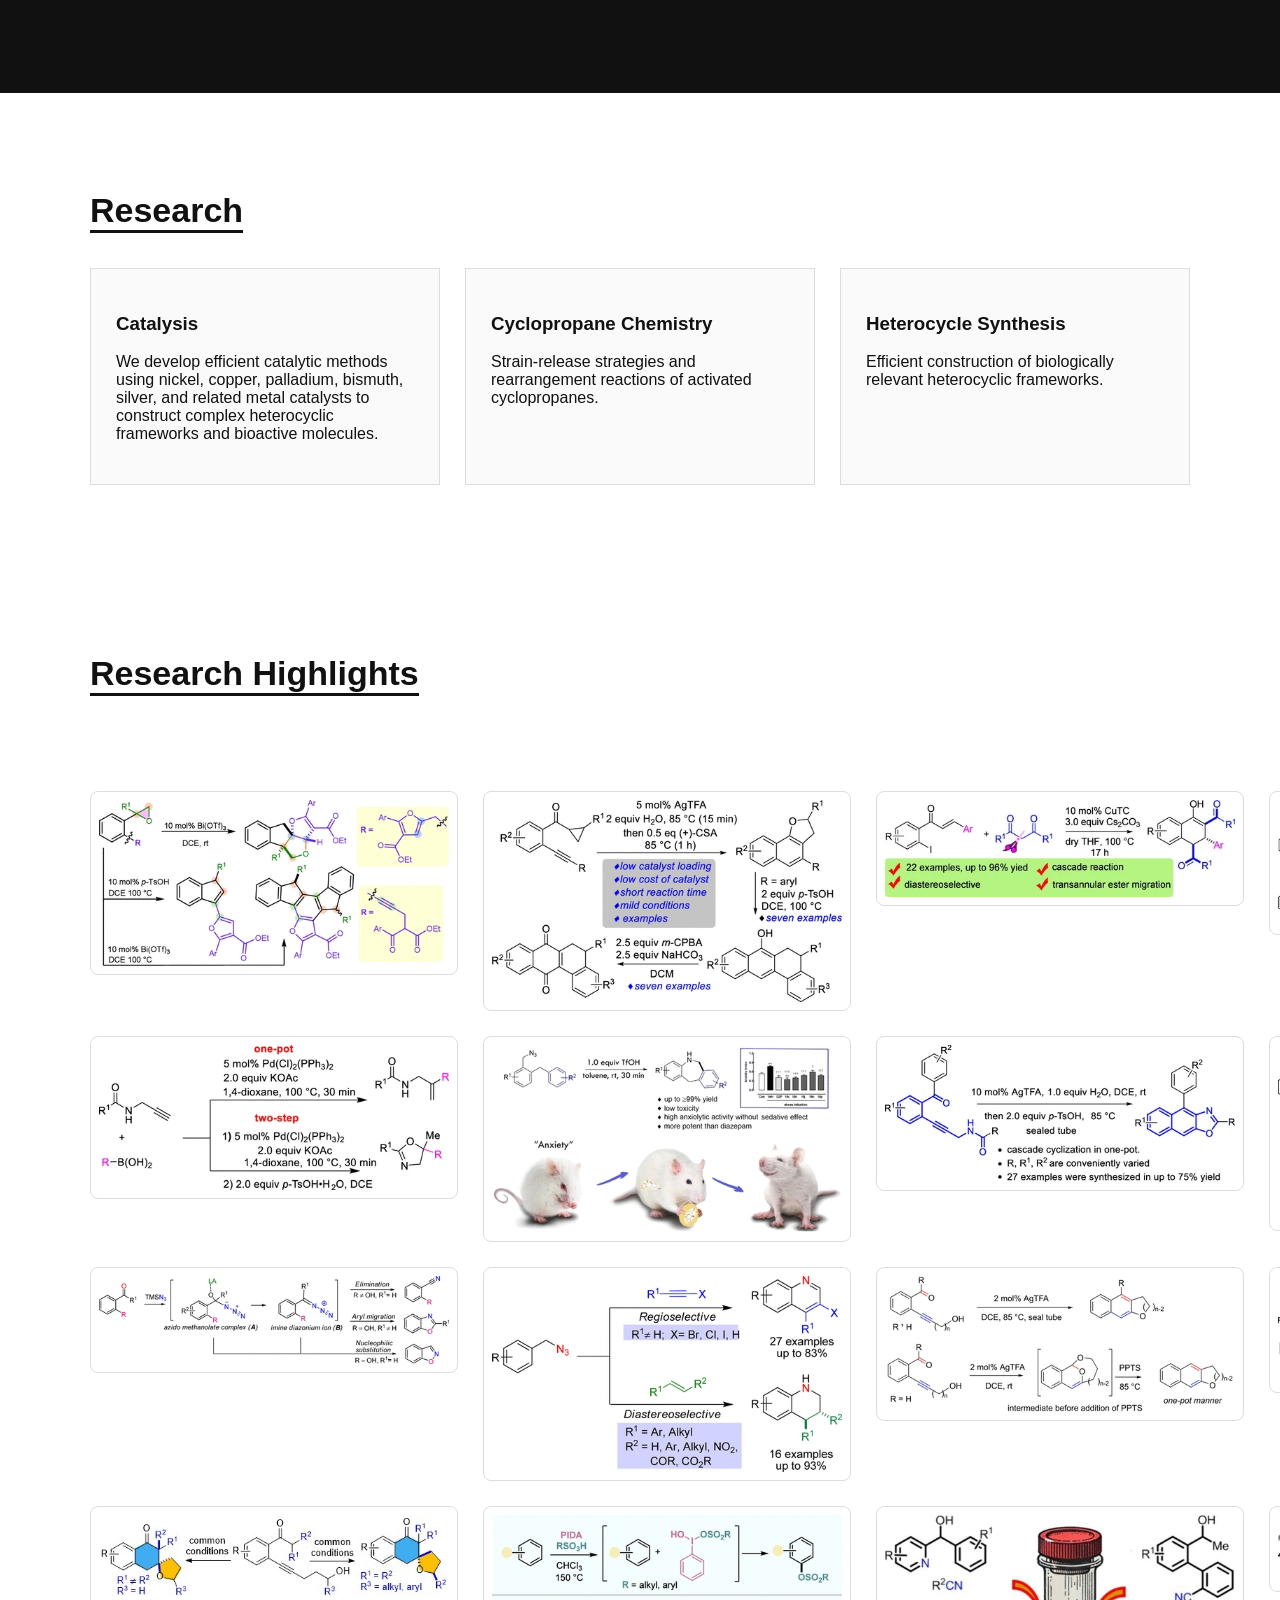
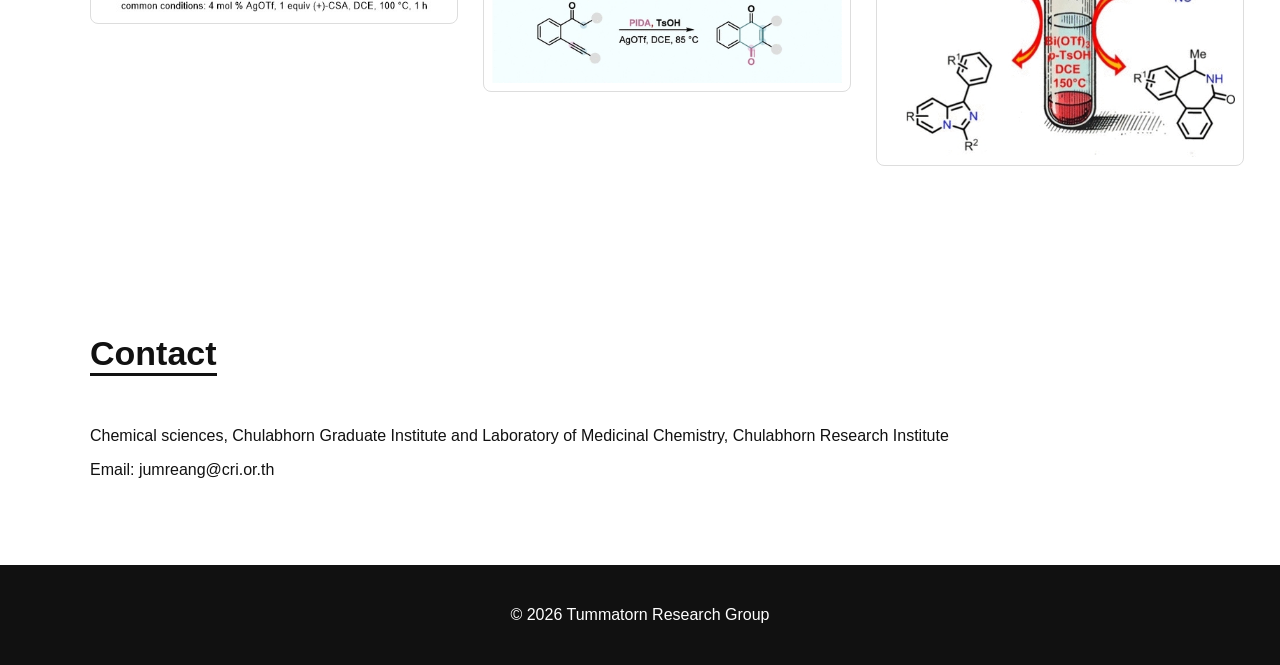
==== commit 8a3313c9: "Update index.html" ====
--- a/index.html
+++ b/index.html
@@ -38,7 +38,11 @@
   <a href="index.html#contact">Contact</a>
 </nav>
 </header>
-
+<section class="group-photo-section">
+    <img src="images/group-photo.jpg"
+         alt="Tummatorn Research Group"
+         class="group-photo">
+</section>
 <section class="hero">
 
   <div class="hero-text">
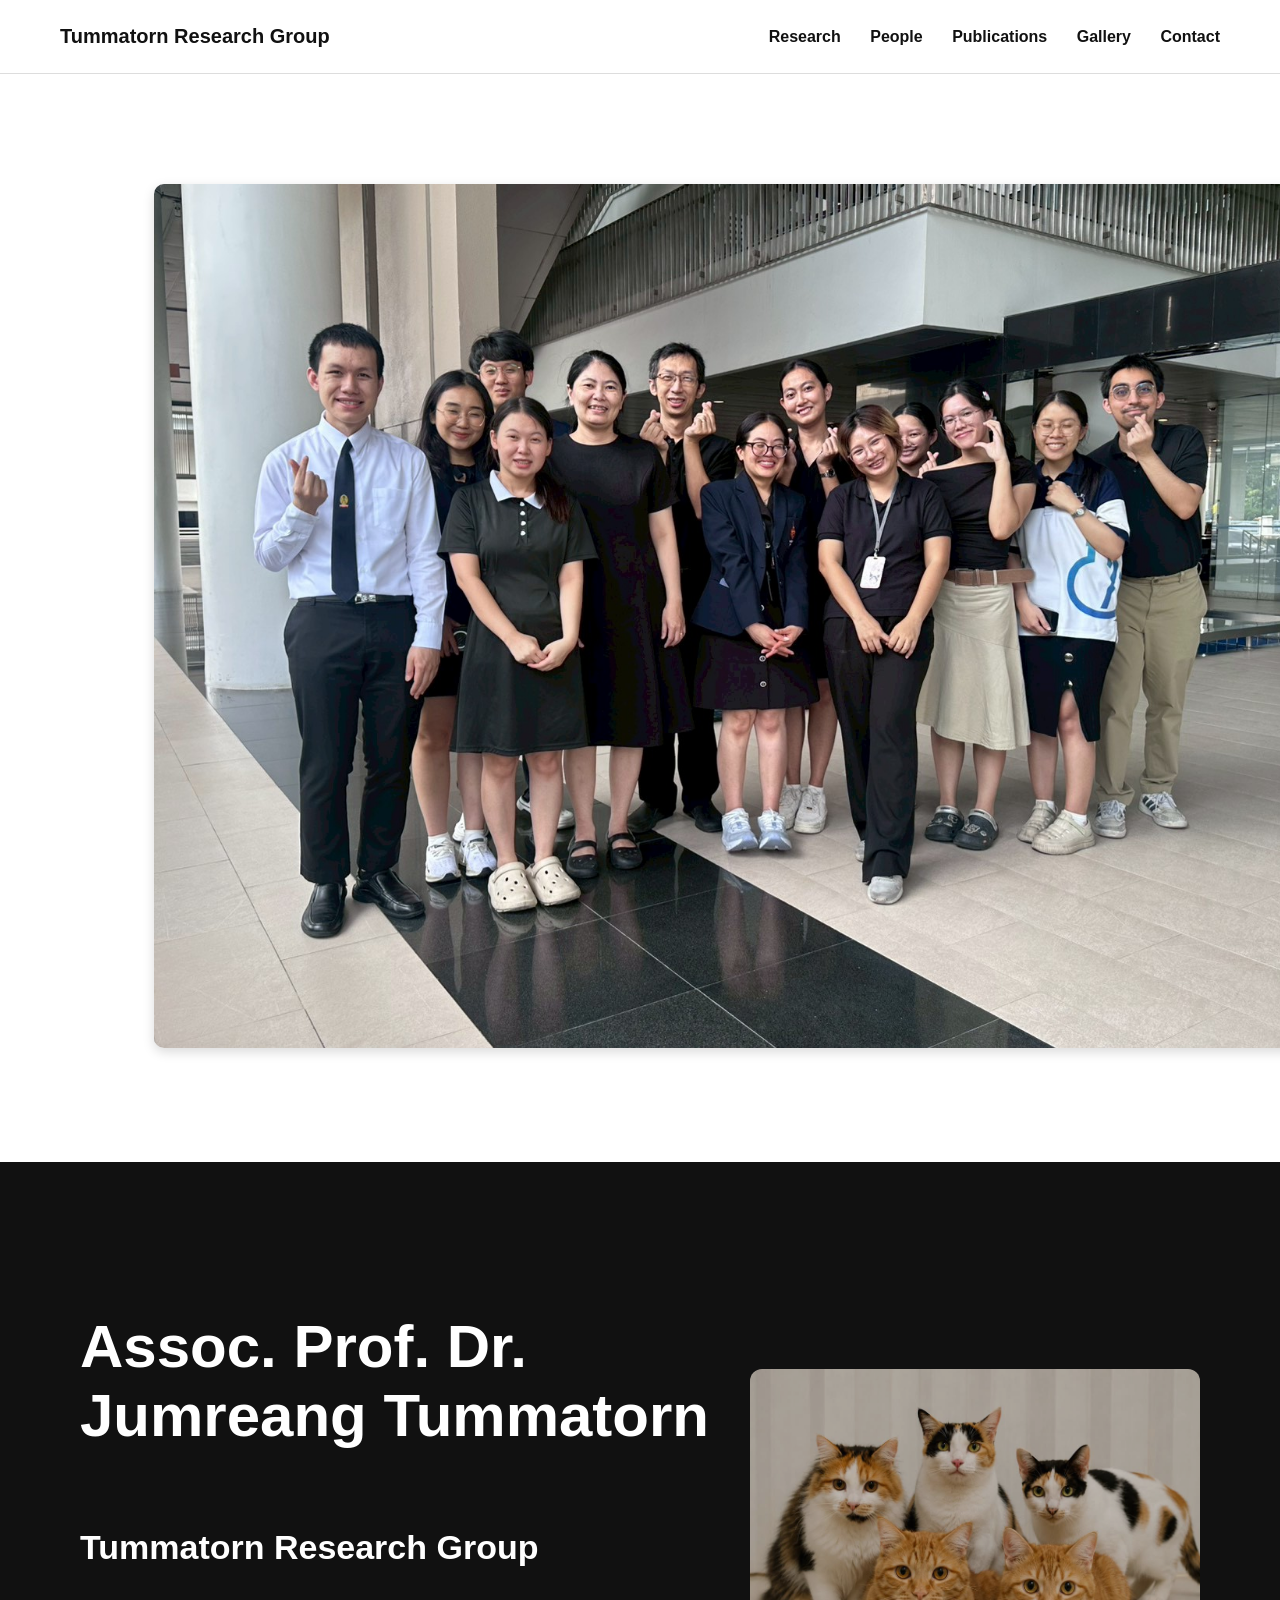
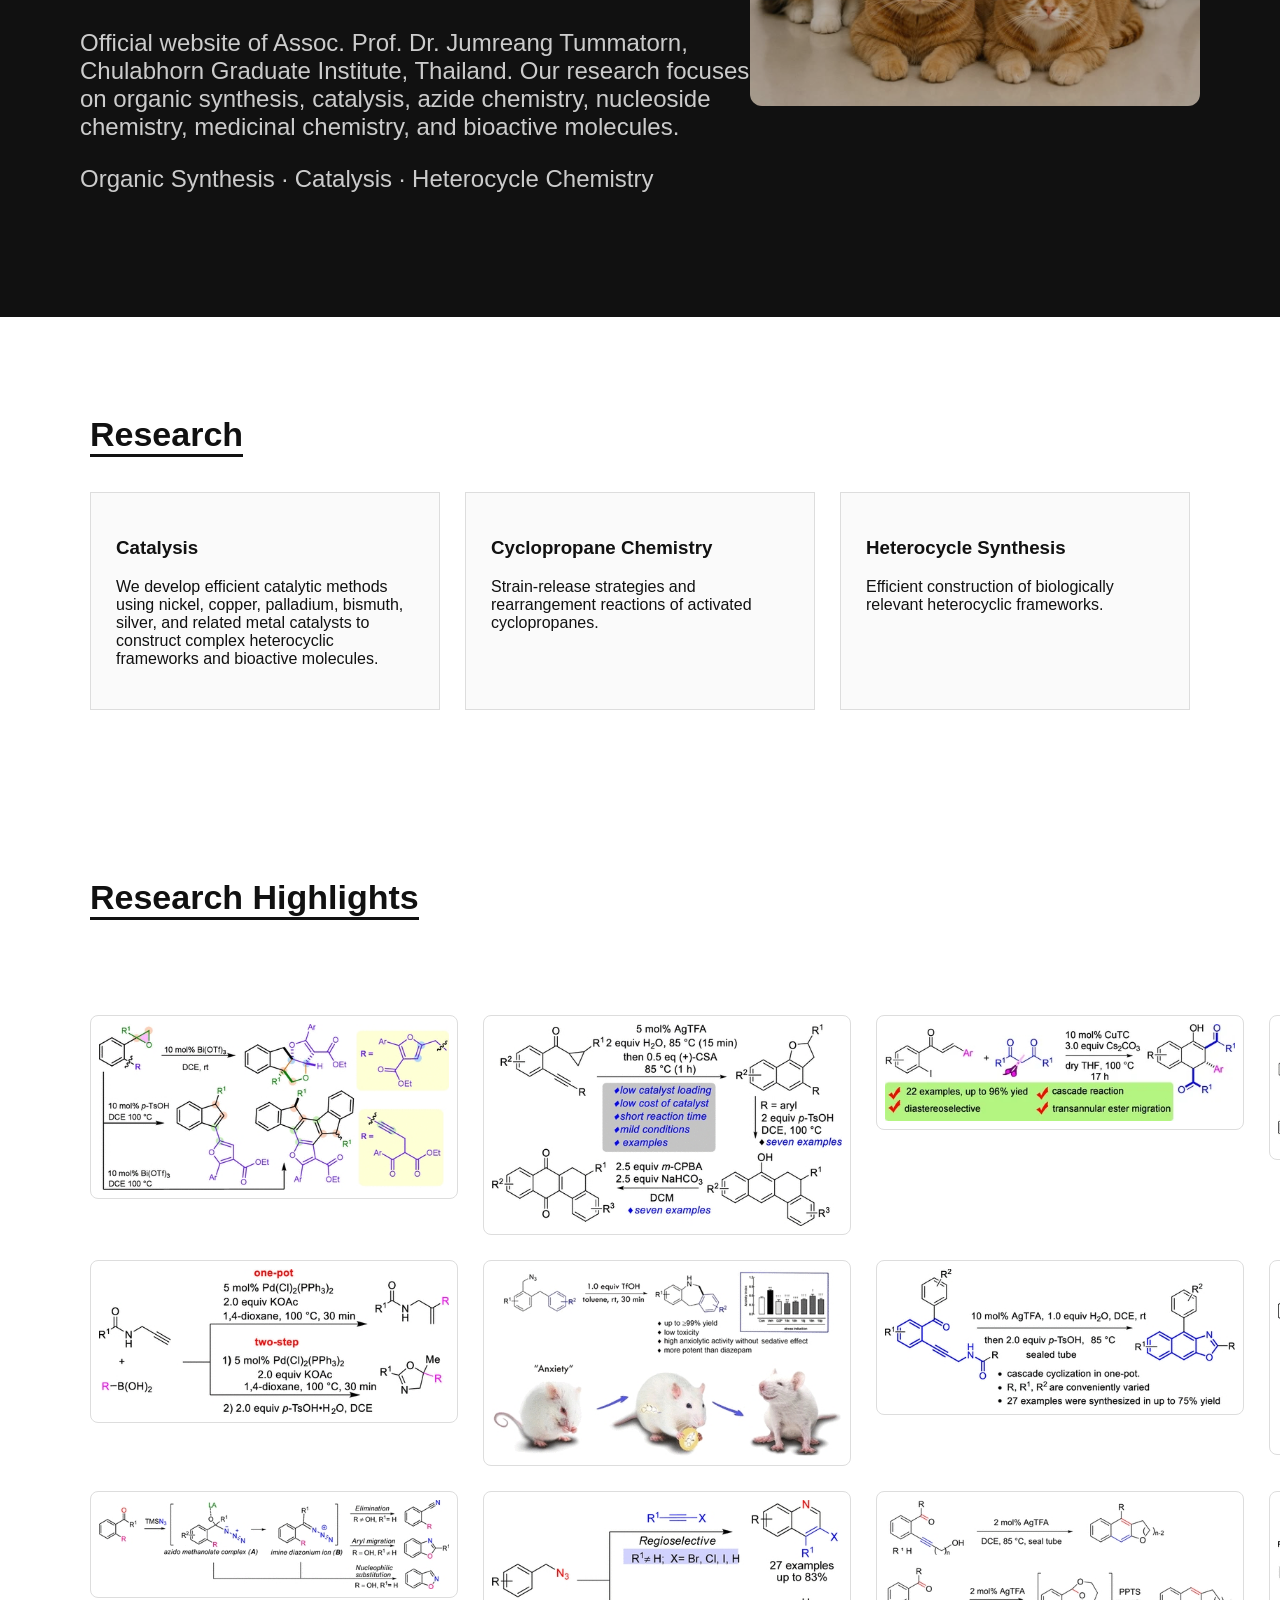
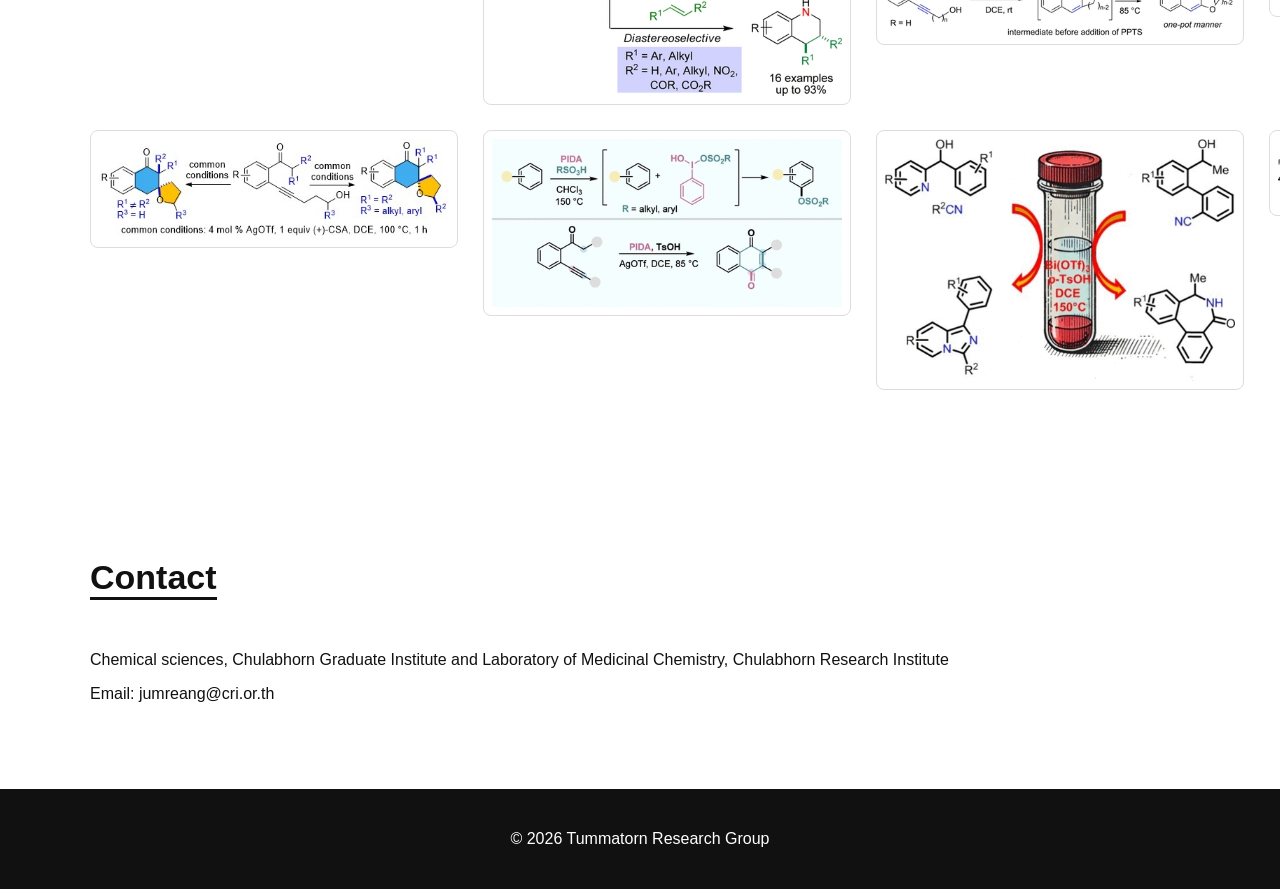
==== commit c650d843: "Update index.html" ====
--- a/index.html
+++ b/index.html
@@ -58,7 +58,7 @@
   </div>
 
   <div class="hero-image">
-    <img src="images/group-photo.jpg"
+    <img src="images/group-photo-1.jpg"
      alt="Research Group"
      style="width:450px !important; height:auto;">
   </div>
--- a/style.css
+++ b/style.css
@@ -30,7 +30,19 @@
   color: #111;
   font-weight: bold;
 }
-
+.group-photo-section{
+    width:100%;
+    margin:40px 0;
+    text-align:center;
+}
+
+.group-photo{
+    width:90%;
+    max-width:1200px;
+    height:auto;
+    border-radius:10px;
+    box-shadow:0 4px 12px rgba(0,0,0,.15);
+}
 nav a:hover {
   border-bottom: 2px solid #111;
 }
